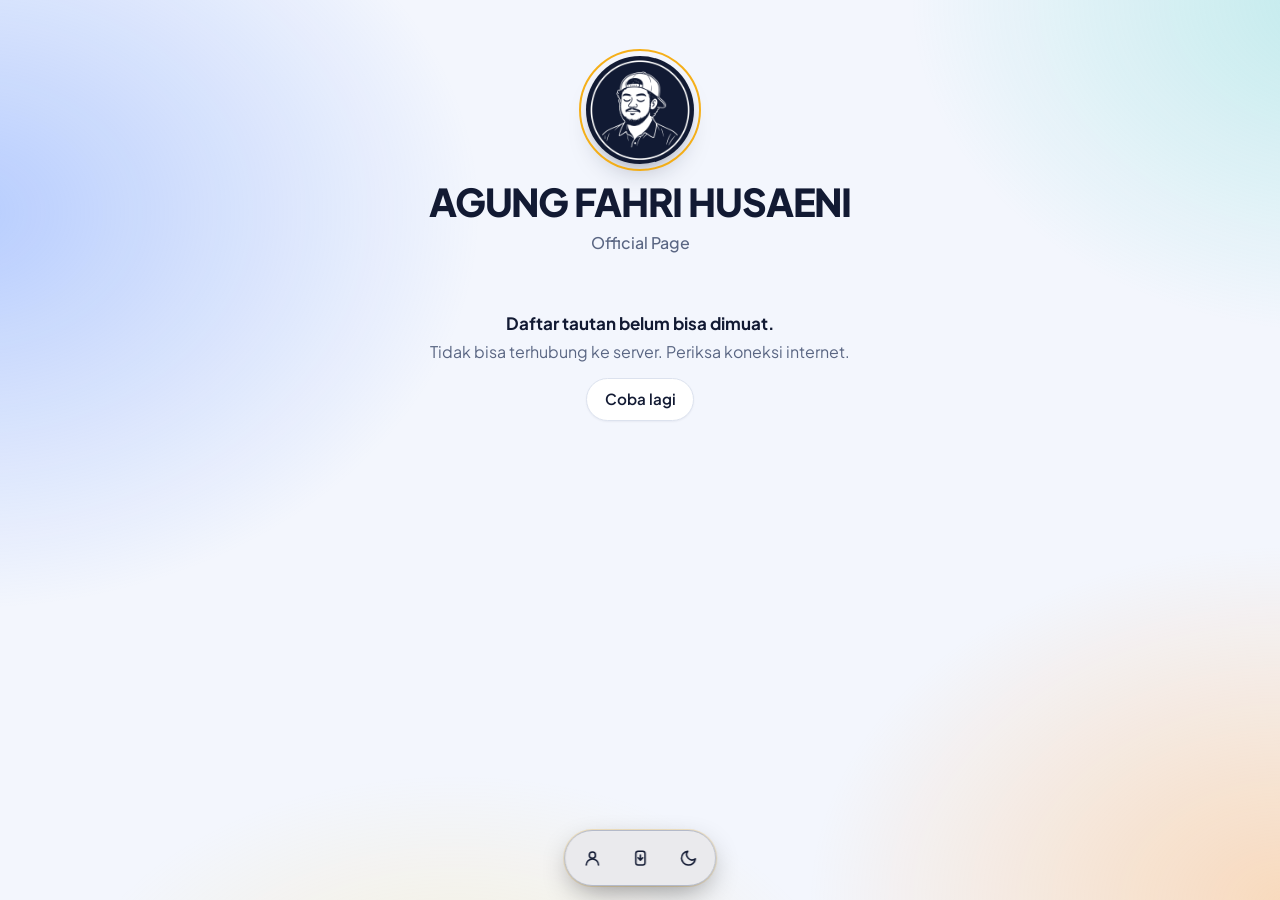
==== index.html @ f80a8352 "Add files via upload" ====
<!doctype html>
<html lang="id">
<head>
  <meta charset="utf-8">
  <meta name="viewport" content="width=device-width, initial-scale=1">
  <title>Agung Fahri Husaeni</title>
  <meta name="description" content="Halaman resmi Agung Fahri Husaeni: tautan, formulir, dan hasilnya.">
  <script>
    /* Pasang tema sebelum halaman tampil supaya tidak berkedip. */
    (function () {
      try {
        var p = localStorage.getItem('tema') || localStorage.getItem('tema_def') || 'auto';
        var dark = p === 'dark' || (p === 'auto' && matchMedia('(prefers-color-scheme: dark)').matches);
        document.documentElement.setAttribute('data-theme', dark ? 'dark' : 'light');
      } catch (e) {}
    })();
  </script>
  <link rel="icon" href="assets/favicon.ico" sizes="any">
  <link rel="icon" type="image/png" sizes="32x32" href="assets/favicon-32.png">
  <link rel="icon" type="image/png" sizes="192x192" href="assets/favicon-192.png">
  <link rel="apple-touch-icon" href="assets/apple-touch-icon.png">
  <meta name="theme-color" content="#121a33">
  <link rel="manifest" href="manifest.webmanifest">
  <meta name="mobile-web-app-capable" content="yes">
  <meta name="apple-mobile-web-app-capable" content="yes">
  <meta name="apple-mobile-web-app-title" content="Agung Fahri">
  <meta name="apple-mobile-web-app-status-bar-style" content="black-translucent">
  <link rel="preconnect" href="https://script.google.com">
  <link rel="preconnect" href="https://script.googleusercontent.com" crossorigin>
  <link rel="preconnect" href="https://fonts.googleapis.com">
  <link rel="preconnect" href="https://fonts.gstatic.com" crossorigin>
  <link rel="stylesheet" href="https://fonts.googleapis.com/css2?family=Plus+Jakarta+Sans:wght@400..800&display=swap">
  <link rel="stylesheet" href="style.css?v=19">
</head>
<body>
  <div class="splash" id="splash" role="status" aria-label="Memuat">
    <div class="loader" aria-hidden="true"><span class="ln"></span><span class="sweep"></span></div>
  </div>
  <main class="wrap">
    <header class="hero">

      <div class="avatar"><img src="assets/logo-disc.png" alt="" width="108" height="108"></div>
      <h1 id="title">AGUNG FAHRI HUSAENI</h1>
      <p id="subtitle">Official Page</p>
      <div class="desc" id="desc" hidden></div>
    </header>

    <nav class="crumb" id="crumb" aria-label="Navigasi folder" hidden>
      <a id="back" href="#/"></a>
      <h2 id="crumbTitle"></h2>
    </nav>

    <ul class="list" id="list"></ul>
    <div id="state"></div>
    <noscript><p class="state"><strong>JavaScript dimatikan.</strong>Aktifkan JavaScript untuk melihat daftar tautan.</p></noscript>
  </main>

  <nav class="dock" aria-label="Pintasan">
    <a class="icon-btn" id="adminLink" href="admin.html" aria-label="Masuk admin" title="Masuk admin"></a>
    <button class="icon-btn" id="installBtn" type="button" aria-label="Tambahkan ke layar utama" title="Tambahkan ke layar utama" hidden></button>
    <button class="icon-btn theme-btn" id="themeBtn" type="button" aria-label="Ganti tema terang atau gelap"></button>
  </nav>

  <script src="config.js?v=19"></script>
  <script src="common.js?v=19"></script>
  <script src="public.js?v=19"></script>
</body>
</html>
---- style.css ----
/* AGHFAHRI — gaya bersama (halaman publik, form, dan admin) */

:root {
  --bg: #f3f6fd;
  --surface: #ffffff;
  --ink: #121a33;
  --muted: #5a6683;
  --line: #dce2ee;
  --tint: #e8ecf6;
  --accent: #f5a800;
  --on-accent: #231800;
  --danger: #b3261e;
  --glow: rgba(245, 168, 0, 0.2);
  --mesh:
    radial-gradient(52rem 40rem at 6% 28%, rgba(112, 156, 255, 0.46), transparent 62%),
    radial-gradient(44rem 34rem at 96% 8%, rgba(96, 214, 205, 0.34), transparent 62%),
    radial-gradient(48rem 36rem at 92% 92%, rgba(255, 184, 112, 0.46), transparent 62%),
    radial-gradient(40rem 26rem at 38% 104%, rgba(255, 220, 120, 0.28), transparent 62%);
  --shadow: 0 1px 2px rgba(18, 26, 51, 0.05), 0 10px 24px -14px rgba(18, 26, 51, 0.28);
  --shadow-up: 0 2px 4px rgba(18, 26, 51, 0.06), 0 16px 30px -14px rgba(18, 26, 51, 0.38);
  --logo-url: url(assets/logo-line_light.png);
  --r-sm: 0.625rem;
  --r-md: 0.875rem;
  --r-lg: 1.25rem;
  --ease: cubic-bezier(0.2, 0.8, 0.2, 1);
  color-scheme: light;
}

:root[data-theme="dark"] {
  --bg: #080e1d;
  --surface: #131b33;
  --ink: #eef1f9;
  --muted: #98a4bf;
  --line: #263050;
  --tint: #1b2543;
  --accent: #ffc233;
  --on-accent: #1d1400;
  --danger: #ff8a80;
  --logo-url: url(assets/logo-lines.png);
  --glow: rgba(255, 194, 51, 0.13);
  --mesh:
    radial-gradient(52rem 40rem at 6% 28%, rgba(52, 96, 232, 0.42), transparent 62%),
    radial-gradient(44rem 34rem at 96% 8%, rgba(24, 170, 168, 0.26), transparent 62%),
    radial-gradient(48rem 36rem at 92% 92%, rgba(255, 160, 56, 0.2), transparent 62%),
    radial-gradient(40rem 26rem at 38% 104%, rgba(255, 200, 80, 0.12), transparent 62%);
  --shadow: 0 1px 2px rgba(0, 0, 0, 0.3), 0 10px 24px -14px rgba(0, 0, 0, 0.7);
  --shadow-up: 0 2px 4px rgba(0, 0, 0, 0.35), 0 16px 30px -14px rgba(0, 0, 0, 0.85);
  color-scheme: dark;
}

@media (prefers-color-scheme: dark) {
  :root:not([data-theme]) {
    --bg: #080e1d; --surface: #131b33; --ink: #eef1f9; --muted: #98a4bf; --line: #263050; --tint: #1b2543;
    --accent: #ffc233; --on-accent: #1d1400; --danger: #ff8a80; --logo-url: url(assets/logo-lines.png);
    --glow: rgba(255, 194, 51, 0.13);
    --mesh:
      radial-gradient(52rem 40rem at 6% 28%, rgba(52, 96, 232, 0.42), transparent 62%),
      radial-gradient(44rem 34rem at 96% 8%, rgba(24, 170, 168, 0.26), transparent 62%),
      radial-gradient(48rem 36rem at 92% 92%, rgba(255, 160, 56, 0.2), transparent 62%),
      radial-gradient(40rem 26rem at 38% 104%, rgba(255, 200, 80, 0.12), transparent 62%);
    --shadow: 0 1px 2px rgba(0, 0, 0, 0.3), 0 10px 24px -14px rgba(0, 0, 0, 0.7);
    --shadow-up: 0 2px 4px rgba(0, 0, 0, 0.35), 0 16px 30px -14px rgba(0, 0, 0, 0.85);
    color-scheme: dark;
  }
}

* { box-sizing: border-box; }
[hidden] { display: none !important; }
html { -webkit-text-size-adjust: 100%; -webkit-tap-highlight-color: transparent; }

body {
  margin: 0;
  min-height: 100dvh;
  color: var(--ink);
  font-family: 'Plus Jakarta Sans', system-ui, -apple-system, 'Segoe UI', Roboto, sans-serif;
  font-size: 1rem;
  line-height: 1.5;
  font-optical-sizing: auto;
  background: var(--bg);
  isolation: isolate;
}

/* Latar gradasi lembut: gumpalan warna kabur yang bergeser sangat pelan. */
body::before {
  content: '';
  position: fixed;
  inset: -10%;
  z-index: -1;
  pointer-events: none;
  background: var(--mesh);
  animation: drift 28s ease-in-out infinite alternate;
}
@keyframes drift { from { transform: translate3d(-2%, -1%, 0) scale(1); } to { transform: translate3d(2%, 2%, 0) scale(1.06); } }

/* ── Tombol ── */
.btn {
  position: relative;
  display: inline-flex;
  align-items: center;
  justify-content: center;
  gap: 0.45rem;
  min-height: 2.65rem;
  padding: 0.45rem 1.1rem;
  border: 1px solid var(--line);
  border-radius: 99px;
  background: var(--surface);
  color: var(--ink);
  font: inherit;
  font-weight: 600;
  font-size: 0.95rem;
  text-decoration: none;
  cursor: pointer;
  box-shadow: 0 1px 2px rgba(18, 26, 51, 0.05);
  transition: border-color 0.15s, background-color 0.15s, transform 0.15s var(--ease), box-shadow 0.15s;
}
.btn:hover { border-color: var(--ink); }
.btn:active { transform: scale(0.97); }
.btn:focus-visible, .icon-btn:focus-visible, .input:focus-visible { outline: 2px solid var(--accent); outline-offset: 2px; }
.btn[disabled] { opacity: 0.55; cursor: not-allowed; transform: none; }
.btn-primary { background: var(--ink); color: var(--bg); border-color: var(--ink); box-shadow: 0 6px 16px -8px var(--ink); }
.btn-primary:hover { border-color: var(--ink); box-shadow: 0 8px 20px -8px var(--ink), inset 0 -3px 0 var(--accent); }
.btn-danger { color: var(--danger); }
.btn svg { width: 1rem; height: 1rem; flex: none; }

/* Tombol sibuk: lingkaran kecil berputar. */
.btn.is-busy { color: transparent !important; pointer-events: none; }
.btn.is-busy::after {
  content: '';
  position: absolute;
  inset: 0;
  margin: auto;
  width: 1.1rem;
  height: 1.1rem;
  border-radius: 50%;
  border: 2px solid var(--line);
  border-top-color: var(--accent);
  animation: spin 0.7s linear infinite;
}
.btn-primary.is-busy::after { border-color: rgba(255, 255, 255, 0.25); border-top-color: var(--accent); }

.icon-btn {
  display: inline-grid;
  place-items: center;
  width: 2.65rem;
  height: 2.65rem;
  flex: none;
  padding: 0;
  border: 1px solid var(--line);
  border-radius: 50%;
  background: var(--surface);
  color: var(--ink);
  cursor: pointer;
  box-shadow: 0 1px 2px rgba(18, 26, 51, 0.05);
  transition: border-color 0.15s, transform 0.15s var(--ease);
}
.icon-btn:hover { border-color: var(--ink); }
.icon-btn:active { transform: scale(0.94); }
.icon-btn svg { width: 1.15rem; height: 1.15rem; }

.theme-btn .sun { display: none; }
:root[data-theme="dark"] .theme-btn .sun { display: block; }
:root[data-theme="dark"] .theme-btn .moon { display: none; }

/* ── Ikon item ── */
.icon {
  flex: none;
  width: 2.75rem;
  height: 2.75rem;
  border-radius: 0.8rem;
  background: var(--tint);
  color: var(--ink);
  display: grid;
  place-items: center;
  overflow: hidden;
}
.icon svg { width: 1.3rem; height: 1.3rem; }
.icon-emoji { font-size: 1.45rem; line-height: 1; }
.icon img { width: 100%; height: 100%; object-fit: cover; display: block; }
.icon .glyph {
  width: 1.45rem;
  height: 1.45rem;
  background-color: currentColor;
  -webkit-mask: var(--icon-url) center / contain no-repeat;
  mask: var(--icon-url) center / contain no-repeat;
}

svg.i { fill: none; stroke: currentColor; stroke-width: 2; stroke-linecap: round; stroke-linejoin: round; }

/* ── Halaman pembuka (logo) ── */
.splash {
  position: fixed;
  inset: 0;
  z-index: 100;
  display: grid;
  place-items: center;
  background: var(--mesh), var(--bg);
  transition: opacity 0.5s ease, visibility 0.5s;
}
.splash.out { opacity: 0; visibility: hidden; pointer-events: none; }

.loader {
  position: relative;
  width: min(52vw, 11.5rem);
  aspect-ratio: 1;
  animation: breathe 2.4s ease-in-out infinite;
}
.loader .ln,
.loader .sweep {
  position: absolute;
  inset: 0;
  -webkit-mask: var(--logo-url) center / 121% 121% no-repeat;
  mask: var(--logo-url) center / 121% 121% no-repeat;
}
.loader .ln { background-color: var(--ink); opacity: 0.13; }
.loader .sweep {
  background: linear-gradient(110deg, transparent 32%, var(--ink) 44%, var(--accent) 50%, var(--ink) 56%, transparent 68%) 130% 0 / 260% 100% no-repeat;
  animation: sweep 1.9s cubic-bezier(0.45, 0, 0.25, 1) infinite;
}
.splash-note {
  position: absolute;
  bottom: max(2.5rem, 8vh);
  margin: 0;
  color: var(--muted);
  font-size: 0.85rem;
  font-weight: 500;
  letter-spacing: 0.01em;
}

/* Popup loading: lingkaran putar dengan logo kecil di tengah, muncul saat ada proses. */
.busy-layer {
  position: fixed; inset: 0; z-index: 90; display: grid; place-items: center;
  background: rgba(8, 14, 29, 0.34);
  -webkit-backdrop-filter: blur(3px); backdrop-filter: blur(3px);
  opacity: 0; visibility: hidden; transition: opacity 0.2s, visibility 0.2s;
}
.busy-layer.on { opacity: 1; visibility: visible; }
.busy-pop {
  position: relative; display: grid; place-items: center;
  width: 4.4rem; height: 4.4rem; border-radius: 50%; overflow: hidden;
  background: var(--surface); box-shadow: var(--shadow-up);
  transform: scale(0.9); transition: transform 0.25s var(--ease);
}
.busy-layer.on .busy-pop { transform: none; }
.busy-pop::before {
  content: ''; position: absolute; inset: 0; border-radius: 50%;
  border: 3px solid transparent; z-index: 1; border-top-color: var(--accent); border-right-color: color-mix(in srgb, var(--accent) 35%, transparent);
  animation: spin 0.9s linear infinite;
}
.busy-logo {
  position: absolute; inset: 5px; background-color: var(--ink);
  -webkit-mask: var(--logo-url) center / 121% 121% no-repeat; mask: var(--logo-url) center / 121% 121% no-repeat;
  animation: breathe 1.8s ease-in-out infinite;
}

/* Petunjuk pasang ke layar utama */
.install-dlg { width: min(24rem, calc(100vw - 2rem)); padding: 0; border: 1px solid var(--line); border-radius: 1.4rem; background: var(--surface); color: var(--ink); box-shadow: 0 30px 80px -20px rgba(0,0,0,0.5); }
.install-dlg::backdrop { background: rgba(8, 14, 29, 0.5); -webkit-backdrop-filter: blur(5px); backdrop-filter: blur(5px); }
.install-dlg .in { padding: 1.4rem; }
.install-dlg h2 { margin: 0 0 0.75rem; font-size: 1.2rem; letter-spacing: -0.02em; }
.install-dlg ol { margin: 0 0 1.1rem; padding-left: 1.2rem; display: grid; gap: 0.45rem; color: var(--muted); }
.install-dlg ol b { color: var(--ink); }
.install-dlg .btn { width: 100%; }

/* Penanda muat kecil di dalam panel. */
.spin {
  display: inline-block;
  width: 1.4rem;
  height: 1.4rem;
  border-radius: 50%;
  border: 2.5px solid var(--line);
  border-top-color: var(--accent);
  animation: spin 0.75s linear infinite;
  vertical-align: middle;
}
.loading-box { display: grid; justify-items: center; gap: 0.75rem; padding: 2.5rem 1rem; color: var(--muted); }

/* ── Halaman publik ── */
.wrap { max-width: 30rem; margin: 0 auto; padding: clamp(2rem, 7vh, 3.5rem) 1.25rem 6rem; }

.hero { position: relative; display: grid; justify-items: center; text-align: center; margin-bottom: 2rem; }
/* Pintasan di bawah tengah */
.dock { position: fixed; left: 50%; bottom: max(0.9rem, env(safe-area-inset-bottom)); transform: translateX(-50%); z-index: 30;
  display: flex; gap: 0.35rem; padding: 0.35rem; border: 1px solid var(--line); border-radius: 99px;
  background: color-mix(in srgb, var(--surface) 78%, transparent); -webkit-backdrop-filter: blur(16px); backdrop-filter: blur(16px); box-shadow: var(--shadow-up); }
.dock .icon-btn { border: 0; background: transparent; box-shadow: none; }
.dock .icon-btn:hover { background: var(--tint); }
.avatar {
  position: relative;
  width: 6.75rem;
  height: 6.75rem;
  margin-bottom: 1.15rem;
  border-radius: 50%;
  animation: pop 0.7s var(--ease) both;
}
.avatar::before { /* cincin kuning tipis di luar logo */
  content: '';
  position: absolute;
  inset: -0.45rem;
  border-radius: 50%;
  border: 2px solid var(--accent);
  opacity: 0.9;
}
.avatar img { display: block; width: 100%; height: 100%; border-radius: 50%; background: #111a33; box-shadow: var(--shadow-up); }
.hero h1 {
  margin: 0;
  max-width: 100%;
  font-size: clamp(1.55rem, 6.8vw, 2.4rem);
  line-height: 1.05;
  font-weight: 800;
  letter-spacing: -0.03em;
  text-wrap: balance;
  overflow-wrap: anywhere;
}
.hero p { margin: 0.5rem 0 0; color: var(--muted); font-weight: 500; }
.hero .desc { max-width: 24rem; margin-top: 0.7rem; font-size: 0.92rem; line-height: 1.5; }
.hero .desc p { margin: 0 0 0.4rem; font-weight: 400; }
.hero .desc p:last-child { margin: 0; }

.crumb { display: flex; align-items: center; gap: 0.75rem; margin: 0 0 1.1rem; }
.crumb a {
  display: inline-flex;
  align-items: center;
  gap: 0.2rem;
  padding: 0.4rem 0.9rem 0.4rem 0.5rem;
  border: 1px solid var(--line);
  border-radius: 99px;
  background: var(--surface);
  color: var(--ink);
  font-size: 0.9rem;
  font-weight: 600;
  text-decoration: none;
  box-shadow: var(--shadow);
}
.crumb a:hover { border-color: var(--ink); }
.crumb a:focus-visible { outline: 2px solid var(--accent); outline-offset: 2px; }
.crumb a svg { width: 1.1rem; height: 1.1rem; }
.crumb h2 { margin: 0; font-size: 1.3rem; font-weight: 700; letter-spacing: -0.02em; overflow-wrap: anywhere; }

.list { list-style: none; margin: 0; padding: 0; display: grid; gap: 0.8rem; animation: rise 0.55s var(--ease) 0.1s both; }

.tile {
  position: relative;
  isolation: isolate;
  overflow: hidden;
  display: flex;
  align-items: center;
  gap: 0.9rem;
  min-height: 4.1rem;
  padding: 0.65rem 0.8rem 0.65rem 0.65rem;
  background: color-mix(in srgb, var(--surface) 78%, transparent);
  -webkit-backdrop-filter: blur(14px) saturate(1.3);
  backdrop-filter: blur(14px) saturate(1.3);
  border: 1px solid color-mix(in srgb, var(--line) 70%, #fff);
  border-radius: var(--r-lg);
  box-shadow: var(--shadow);
  color: var(--ink);
  text-decoration: none;
  transition: transform 0.25s var(--ease), box-shadow 0.25s, color 0.25s, border-color 0.25s;
}
.tile::before { /* lapisan tinta yang menyapu dari kiri saat disorot */
  content: '';
  position: absolute;
  inset: 0;
  z-index: -1;
  background: var(--ink);
  transform: scaleX(0);
  transform-origin: left;
  transition: transform 0.4s var(--ease);
}
.tile:focus-visible { outline: 2px solid var(--accent); outline-offset: 3px; }
.tile:active { transform: scale(0.985); }
@media (hover: hover) {
  .tile:hover { transform: translateY(-2px); box-shadow: var(--shadow-up); color: var(--bg); border-color: var(--ink); }
  .tile:hover::before { transform: scaleX(1); }
  .tile:hover .count { color: inherit; opacity: 0.75; }
  .tile:hover .trail { background: var(--accent); color: var(--on-accent); transform: translateX(2px); }
}

.tile .label { flex: 1; min-width: 0; font-size: 1.06rem; font-weight: 650; line-height: 1.25; letter-spacing: -0.01em; overflow-wrap: anywhere; }
.tile .count { color: var(--muted); font-size: 0.85rem; white-space: nowrap; transition: color 0.25s; }
.tile .trail {
  flex: none;
  width: 2rem;
  height: 2rem;
  padding: 0.45rem;
  border-radius: 50%;
  background: var(--tint);
  color: var(--ink);
  transition: background-color 0.25s, color 0.25s, transform 0.25s var(--ease);
}

/* Tiap jenis item punya ciri sendiri: folder bertumpuk, form berikon kuning. */
.tile-folder { box-shadow: 0 0.3rem 0 -1px var(--surface), 0 0.3rem 0 0 var(--line), 0 0.62rem 0 -3px var(--surface), 0 0.62rem 0 -2px var(--line), var(--shadow); margin-bottom: 0.45rem; }
.tile-folder .icon { background: color-mix(in srgb, var(--accent) 28%, var(--surface)); }
.tile-form .icon { background: var(--accent); color: var(--on-accent); }

.skel {
  height: 4.1rem;
  border-radius: var(--r-lg);
  background: linear-gradient(90deg, var(--tint), var(--line), var(--tint));
  background-size: 200% 100%;
  animation: shimmer 1.3s linear infinite;
}

.state { padding: 1.5rem 0; color: var(--muted); text-align: center; }
.state strong { display: block; margin-bottom: 0.25rem; color: var(--ink); font-size: 1.0625rem; }
.state .btn { margin-top: 0.875rem; }

/* Layar ponsel (patokan iPhone 16, lebar 393): semua ukuran berbasis rem diperkecil. */
@media (max-width: 480px) {
  /* 13px pada lebar 440 (iPhone 16 Pro Max); mengecil proporsional, jadi di 393 (iPhone 16) jarak & rasio sama persis */
  html { font-size: clamp(11px, 2.9545vw, 13px); }
  .wrap { padding: 1.6rem 1.1rem 5.5rem; }
  .avatar { width: 5.2rem; height: 5.2rem; margin-bottom: 0.95rem; }
  .avatar::before { inset: -0.38rem; }
  .hero { margin-bottom: 1.5rem; }
  .dock .icon-btn { width: 2.5rem; height: 2.5rem; }
  .list { gap: 0.65rem; }
  .tile { min-height: 3.7rem; gap: 0.75rem; }
  .tile-folder { margin-bottom: 0.4rem; }
}

@keyframes fade { from { opacity: 0; } to { opacity: 1; } }
@keyframes rise { from { opacity: 0; transform: translateY(14px); } to { opacity: 1; transform: none; } }
@keyframes pop { from { opacity: 0; transform: scale(0.82); } to { opacity: 1; transform: none; } }
@keyframes shimmer { to { background-position: -200% 0; } }
@keyframes spin { to { transform: rotate(360deg); } }
@keyframes sweep { from { background-position: 130% 0; } to { background-position: -30% 0; } }
@keyframes breathe { 0%, 100% { transform: scale(1); } 50% { transform: scale(1.035); } }

@media (prefers-reduced-motion: reduce) {
  body::before { animation: none !important; }
  *, *::before, *::after { animation: none !important; transition: none !important; }
  .loader .sweep { background-position: 50% 0; }
}

.dlg-line { margin: 0 0 0.6rem; color: var(--muted); }
.dlg-actions { display: grid; grid-template-columns: 1fr 1fr; gap: 0.5rem; margin-top: 1rem; }
.install-dlg .dlg-actions .btn { width: 100%; }

/* Bilah navigasi di bawah (mudah dijangkau ibu jari) — form & dashboard */
@media (max-width: 600px) {
  .topbar {
    position: fixed; z-index: 30; left: 50%; transform: translateX(-50%);
    bottom: max(0.9rem, env(safe-area-inset-bottom));
    width: min(calc(100% - 2.2rem), 28rem); margin: 0 !important; padding: 0.35rem;
    border: 1px solid var(--line); border-radius: 99px;
    background: color-mix(in srgb, var(--surface) 78%, transparent);
    -webkit-backdrop-filter: blur(16px); backdrop-filter: blur(16px); box-shadow: var(--shadow-up);
  }
  .topbar .btn-back { border-color: transparent !important; background: transparent !important; }
  .topbar .icon-btn { border: 0; background: transparent; box-shadow: none; }
  .wrap { padding-bottom: 7rem; }
}

/* Bilah navigasi: warna beda dari latar agar jelas terpisah */
:root { --navbg: color-mix(in srgb, var(--ink) 9%, var(--surface)); }
.dock, .topbar, .tabs {
  background: var(--navbg) !important;
  border-color: color-mix(in srgb, var(--ink) 20%, var(--line)) !important;
  box-shadow: 0 10px 30px -8px rgba(0,0,0,0.45), 0 0 0 1px color-mix(in srgb, var(--accent) 22%, transparent), inset 0 1px 0 rgba(255,255,255,0.06) !important;
}
@media (min-width: 601px) { .topbar { background: none !important; border-color: transparent !important; box-shadow: none !important; } }
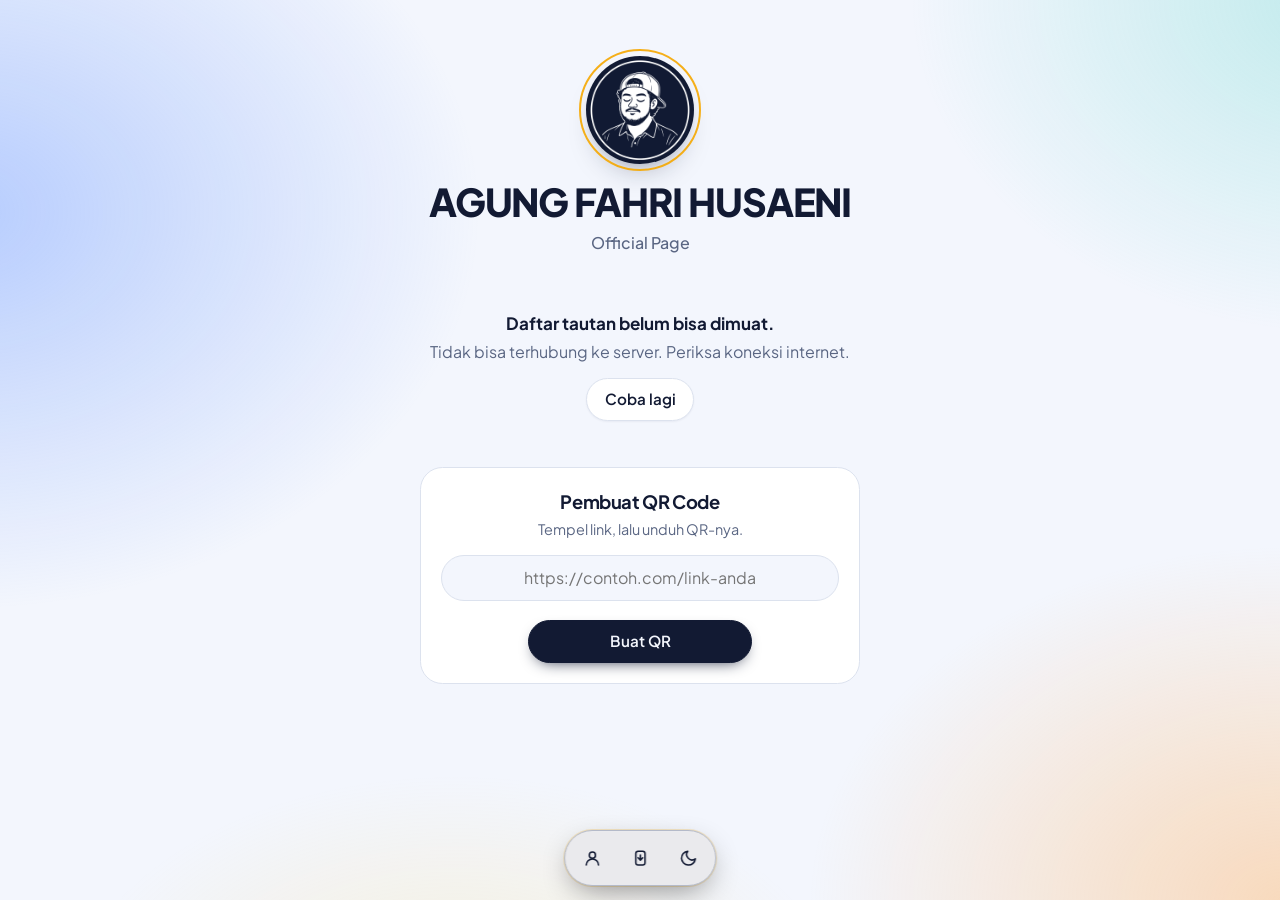
==== commit 432927e1: "Add files via upload" ====
--- a/index.html
+++ b/index.html
@@ -30,7 +30,7 @@
   <link rel="preconnect" href="https://fonts.googleapis.com">
   <link rel="preconnect" href="https://fonts.gstatic.com" crossorigin>
   <link rel="stylesheet" href="https://fonts.googleapis.com/css2?family=Plus+Jakarta+Sans:wght@400..800&display=swap">
-  <link rel="stylesheet" href="style.css?v=19">
+  <link rel="stylesheet" href="style.css?v=25">
 </head>
 <body>
   <div class="splash" id="splash" role="status" aria-label="Memuat">
@@ -52,6 +52,25 @@
 
     <ul class="list" id="list"></ul>
     <div id="state"></div>
+
+    <section class="qr card" id="qrTool" aria-labelledby="qrTitle">
+      <h2 id="qrTitle">Pembuat QR Code</h2>
+      <p class="qr-lead">Tempel link, lalu unduh QR-nya.</p>
+      <form id="qrForm" novalidate>
+        <label class="sr-only" for="qrInput">Link atau teks untuk dijadikan QR</label>
+        <input class="qr-input" id="qrInput" type="text" inputmode="url" autocapitalize="off" autocomplete="off" spellcheck="false" maxlength="1200" placeholder="https://contoh.com/link-anda">
+        <p class="qr-msg" id="qrMsg" role="alert"></p>
+        <button class="btn btn-primary qr-go" type="submit">Buat QR</button>
+      </form>
+      <div class="qr-out" id="qrOut" hidden>
+        <div class="qr-frame"><canvas id="qrCanvas" width="1" height="1" aria-label="Kode QR hasil"></canvas></div>
+        <p class="qr-text" id="qrText"></p>
+        <div class="dlg-actions">
+          <button class="btn" id="qrPng" type="button">Unduh PNG</button>
+          <button class="btn" id="qrSvg" type="button">Unduh SVG</button>
+        </div>
+      </div>
+    </section>
     <noscript><p class="state"><strong>JavaScript dimatikan.</strong>Aktifkan JavaScript untuk melihat daftar tautan.</p></noscript>
   </main>
 
@@ -61,8 +80,10 @@
     <button class="icon-btn theme-btn" id="themeBtn" type="button" aria-label="Ganti tema terang atau gelap"></button>
   </nav>
 
-  <script src="config.js?v=19"></script>
-  <script src="common.js?v=19"></script>
-  <script src="public.js?v=19"></script>
+  <script src="config.js?v=25"></script>
+  <script src="common.js?v=25"></script>
+  <script src="qr-lib.js?v=25"></script>
+  <script src="qr.js?v=25"></script>
+  <script src="public.js?v=25"></script>
 </body>
 </html>
--- a/style.css
+++ b/style.css
@@ -461,3 +461,67 @@
   box-shadow: 0 10px 30px -8px rgba(0,0,0,0.45), 0 0 0 1px color-mix(in srgb, var(--accent) 22%, transparent), inset 0 1px 0 rgba(255,255,255,0.06) !important;
 }
 @media (min-width: 601px) { .topbar { background: none !important; border-color: transparent !important; box-shadow: none !important; } }
+
+/* Item "Segera hadir" */
+.tile.is-soon { opacity: 0.92; }
+.soon-badge { flex: none; display: inline-flex; align-items: center; gap: 0.3rem; padding: 0.25rem 0.65rem; border: 1px dashed color-mix(in srgb, var(--accent) 70%, var(--line)); border-radius: 99px; background: color-mix(in srgb, var(--accent) 14%, transparent); color: var(--ink); font-size: 0.78rem; font-weight: 700; white-space: nowrap; }
+.soon-badge .i { width: 0.95rem; height: 0.95rem; color: var(--accent); transform-origin: 70% 70%; animation: wrench 1.6s ease-in-out infinite; }
+.tile.is-soon:hover .soon-badge { color: inherit; }
+@keyframes wrench { 0%, 100% { transform: rotate(-18deg); } 50% { transform: rotate(22deg); } }
+.soon-dlg .in { text-align: center; }
+.soon-art { display: grid; place-items: center; margin: 0.2rem 0 0.8rem; }
+.soon-svg { width: 11rem; height: auto; overflow: visible; }
+.soon-svg .soon-ground { stroke: var(--line); stroke-width: 3; stroke-linecap: round; fill: none; }
+.soon-svg g > path, .soon-svg g > circle, .soon-svg g > rect { fill: var(--ink); }
+.soon-svg .soon-gear-big > circle, .soon-svg .soon-gear-small > circle { fill: var(--surface); }
+.soon-svg .soon-gear-small > path { fill: var(--accent); }
+.soon-svg .soon-gear-big { transform-origin: 54px 58px; animation: spin 7s linear infinite; }
+.soon-svg .soon-gear-small { transform-origin: 92px 40px; animation: spin 4.6s linear infinite reverse; }
+.soon-svg .soon-hammer { transform-origin: 22px 96px; animation: hammer 1.1s ease-in-out infinite; }
+.soon-svg .soon-spark path { stroke: var(--accent); stroke-width: 3; stroke-linecap: round; fill: none; animation: spark 1.1s ease-out infinite; }
+@keyframes hammer { 0%, 100% { transform: rotate(-30deg); } 45% { transform: rotate(18deg); } 55% { transform: rotate(18deg); } }
+@keyframes spark { 0%, 40% { opacity: 0; } 50% { opacity: 1; } 100% { opacity: 0; } }
+.soon-dlg h2 { margin-bottom: 0.5rem; }
+@media (prefers-reduced-motion: reduce) { .soon-badge .i, .soon-svg g { animation: none !important; } }
+.soon-dlg .dlg-actions { justify-content: center; }
+
+/* ── Rata tengah: tombol dialog, pesan, dan kartu ── */
+.dlg-actions { display: flex; justify-content: center; align-items: stretch; flex-wrap: wrap; gap: 0.6rem; margin-top: 1.1rem; }
+.dlg-actions .btn, .install-dlg .dlg-actions .btn { flex: 1 1 0; width: auto; min-width: 7rem; max-width: 12rem; }
+.install-dlg .in { text-align: center; }
+.install-dlg ol { text-align: left; }
+.state .btn { display: inline-flex; }
+.btn { text-align: center; }
+
+/* Gambar blok formulir + popup */
+.block-fig { display: block; position: relative; width: 100%; padding: 0; margin: 0 0 0.9rem; border: 0; background: none; cursor: zoom-in; border-radius: 0.8rem; overflow: hidden; text-align: center; font: inherit; color: inherit; }
+.block-fig .block-img { margin: 0 auto; }
+.block-fig-zoom { position: absolute; left: 50%; bottom: 0.6rem; transform: translateX(-50%); padding: 0.25rem 0.75rem; border-radius: 99px; background: rgba(10, 16, 32, 0.72); color: #fff; font-size: 0.75rem; font-weight: 600; white-space: nowrap; opacity: 0; transition: opacity 0.2s; pointer-events: none; }
+.block-fig:hover .block-fig-zoom, .block-fig:focus-visible .block-fig-zoom { opacity: 1; }
+@media (hover: none) { .block-fig-zoom { opacity: 1; } }
+.block-fig-load { display: block; height: 7rem; border-radius: 0.8rem; background: linear-gradient(100deg, var(--tint) 30%, var(--line) 50%, var(--tint) 70%) 0 0 / 200% 100%; animation: shimmer 1.2s linear infinite; }
+.block-fig-fail { display: block; margin: 0 0 0.9rem; padding: 1.1rem 1rem; border: 1px dashed var(--line); border-radius: 0.8rem; color: var(--muted); font-size: 0.9rem; text-align: center; text-decoration: none; }
+.lb { position: fixed; inset: 0; width: 100vw; height: 100vh; max-width: none; max-height: none; margin: 0; padding: 1rem; border: 0; background: transparent; display: grid; place-items: center; cursor: zoom-out; }
+.lb[open] { animation: pop 0.22s var(--ease); }
+.lb::backdrop { background: rgba(6, 10, 22, 0.86); -webkit-backdrop-filter: blur(6px); backdrop-filter: blur(6px); }
+.lb img { max-width: 100%; max-height: calc(100vh - 2rem); width: auto; height: auto; object-fit: contain; border-radius: 0.8rem; box-shadow: 0 30px 80px -20px rgba(0, 0, 0, 0.7); }
+.lb-x { position: fixed; top: max(0.9rem, env(safe-area-inset-top)); right: 0.9rem; display: grid; place-items: center; width: 2.6rem; height: 2.6rem; padding: 0; border: 1px solid rgba(255, 255, 255, 0.25); border-radius: 50%; background: rgba(10, 16, 32, 0.7); color: #fff; cursor: pointer; }
+.lb-x svg { width: 1.3rem; height: 1.3rem; transform: rotate(45deg); }
+
+/* ── Pembuat QR Code ── */
+.sr-only { position: absolute; width: 1px; height: 1px; margin: -1px; padding: 0; overflow: hidden; clip: rect(0 0 0 0); white-space: nowrap; border: 0; }
+.qr { margin-top: 1.4rem; padding: 1.25rem; border: 1px solid var(--line); border-radius: 1.4rem; background: var(--surface); text-align: center; animation: rise 0.55s var(--ease) 0.2s both; }
+.qr h2 { margin: 0 0 0.2rem; font-size: 1.15rem; letter-spacing: -0.02em; }
+.qr-lead { margin: 0 0 0.9rem; color: var(--muted); font-size: 0.9rem; }
+.qr form { display: grid; gap: 0.6rem; justify-items: center; }
+.qr-input { width: 100%; min-height: 2.9rem; padding: 0.55rem 1rem; border: 1px solid var(--line); border-radius: 99px; background: var(--bg); color: var(--ink); font: inherit; text-align: center; }
+.qr-input:focus-visible { outline: 2px solid var(--accent); outline-offset: 2px; }
+.qr-msg { min-height: 1.1rem; margin: 0; color: var(--danger); font-size: 0.85rem; }
+.qr-msg:empty { min-height: 0; }
+.qr-go { width: 100%; max-width: 14rem; }
+.qr-out { margin-top: 1rem; display: grid; justify-items: center; gap: 0.7rem; animation: pop 0.3s var(--ease); }
+.qr-out[hidden] { display: none; }
+.qr-frame { padding: 0.6rem; border-radius: 1rem; background: #fff; box-shadow: 0 0 0 1px var(--line), var(--shadow-up); }
+.qr-frame canvas { display: block; width: min(15rem, 62vw); height: auto; aspect-ratio: 1; image-rendering: pixelated; }
+.qr-text { margin: 0; max-width: 100%; color: var(--muted); font-size: 0.8rem; overflow-wrap: anywhere; }
+.qr .dlg-actions { width: 100%; margin-top: 0.2rem; }
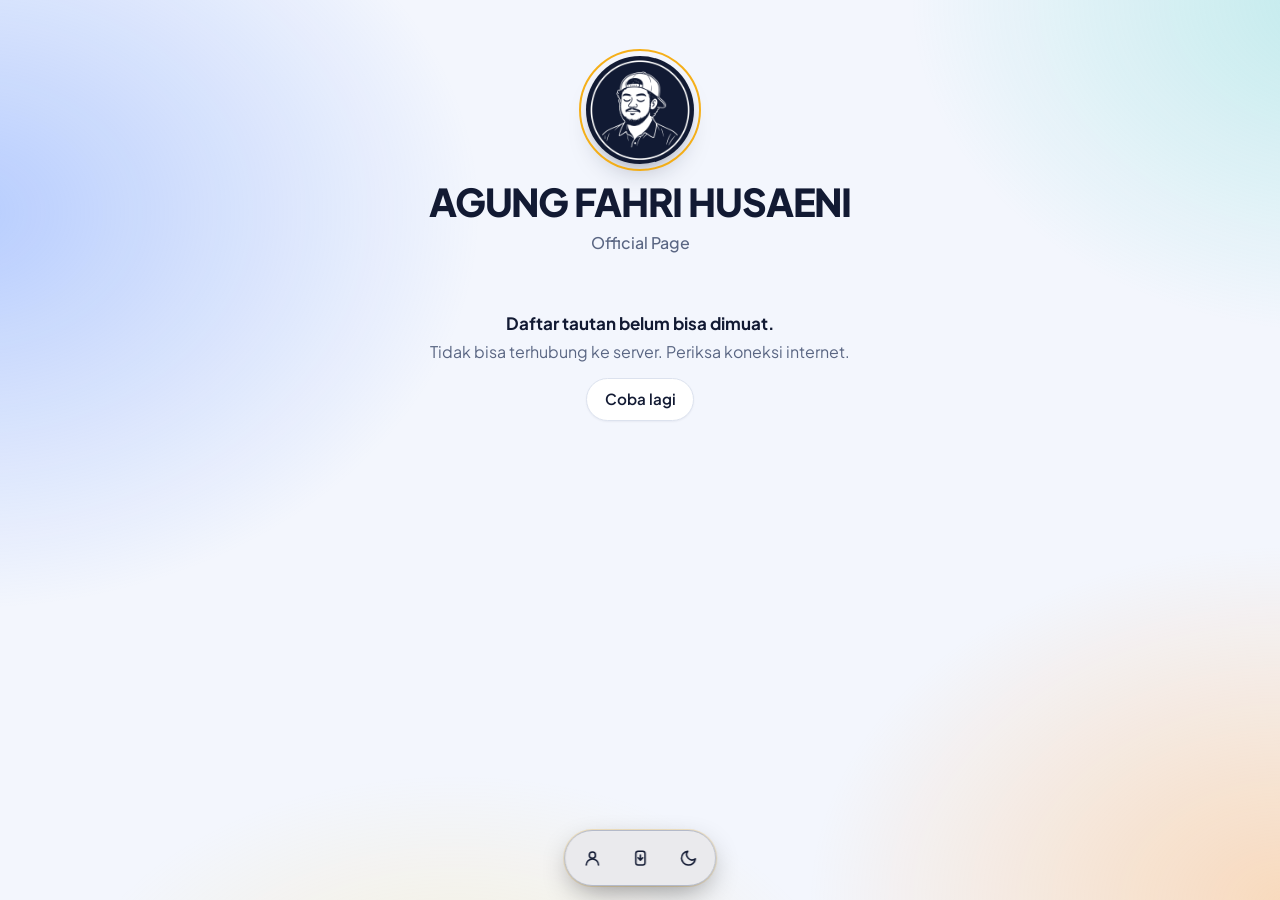
==== commit c5e6d137: "Add files via upload" ====
--- a/index.html
+++ b/index.html
@@ -30,7 +30,7 @@
   <link rel="preconnect" href="https://fonts.googleapis.com">
   <link rel="preconnect" href="https://fonts.gstatic.com" crossorigin>
   <link rel="stylesheet" href="https://fonts.googleapis.com/css2?family=Plus+Jakarta+Sans:wght@400..800&display=swap">
-  <link rel="stylesheet" href="style.css?v=25">
+  <link rel="stylesheet" href="style.css?v=27">
 </head>
 <body>
   <div class="splash" id="splash" role="status" aria-label="Memuat">
@@ -53,9 +53,9 @@
     <ul class="list" id="list"></ul>
     <div id="state"></div>
 
-    <section class="qr card" id="qrTool" aria-labelledby="qrTitle">
+    <section class="qr card" id="qrTool" aria-labelledby="qrTitle" hidden>
       <h2 id="qrTitle">Pembuat QR Code</h2>
-      <p class="qr-lead">Tempel link, lalu unduh QR-nya.</p>
+      <p class="qr-lead" id="qrLead">Tempel link, lalu unduh QR-nya.</p>
       <form id="qrForm" novalidate>
         <label class="sr-only" for="qrInput">Link atau teks untuk dijadikan QR</label>
         <input class="qr-input" id="qrInput" type="text" inputmode="url" autocapitalize="off" autocomplete="off" spellcheck="false" maxlength="1200" placeholder="https://contoh.com/link-anda">
@@ -80,10 +80,10 @@
     <button class="icon-btn theme-btn" id="themeBtn" type="button" aria-label="Ganti tema terang atau gelap"></button>
   </nav>
 
-  <script src="config.js?v=25"></script>
-  <script src="common.js?v=25"></script>
-  <script src="qr-lib.js?v=25"></script>
-  <script src="qr.js?v=25"></script>
-  <script src="public.js?v=25"></script>
+  <script src="config.js?v=27"></script>
+  <script src="common.js?v=27"></script>
+  <script src="qr-lib.js?v=27"></script>
+  <script src="qr.js?v=27"></script>
+  <script src="public.js?v=27"></script>
 </body>
 </html>
--- a/style.css
+++ b/style.css
@@ -520,7 +520,7 @@
 .qr-msg:empty { min-height: 0; }
 .qr-go { width: 100%; max-width: 14rem; }
 .qr-out { margin-top: 1rem; display: grid; justify-items: center; gap: 0.7rem; animation: pop 0.3s var(--ease); }
-.qr-out[hidden] { display: none; }
+.qr-out[hidden], .qr[hidden] { display: none; }
 .qr-frame { padding: 0.6rem; border-radius: 1rem; background: #fff; box-shadow: 0 0 0 1px var(--line), var(--shadow-up); }
 .qr-frame canvas { display: block; width: min(15rem, 62vw); height: auto; aspect-ratio: 1; image-rendering: pixelated; }
 .qr-text { margin: 0; max-width: 100%; color: var(--muted); font-size: 0.8rem; overflow-wrap: anywhere; }
